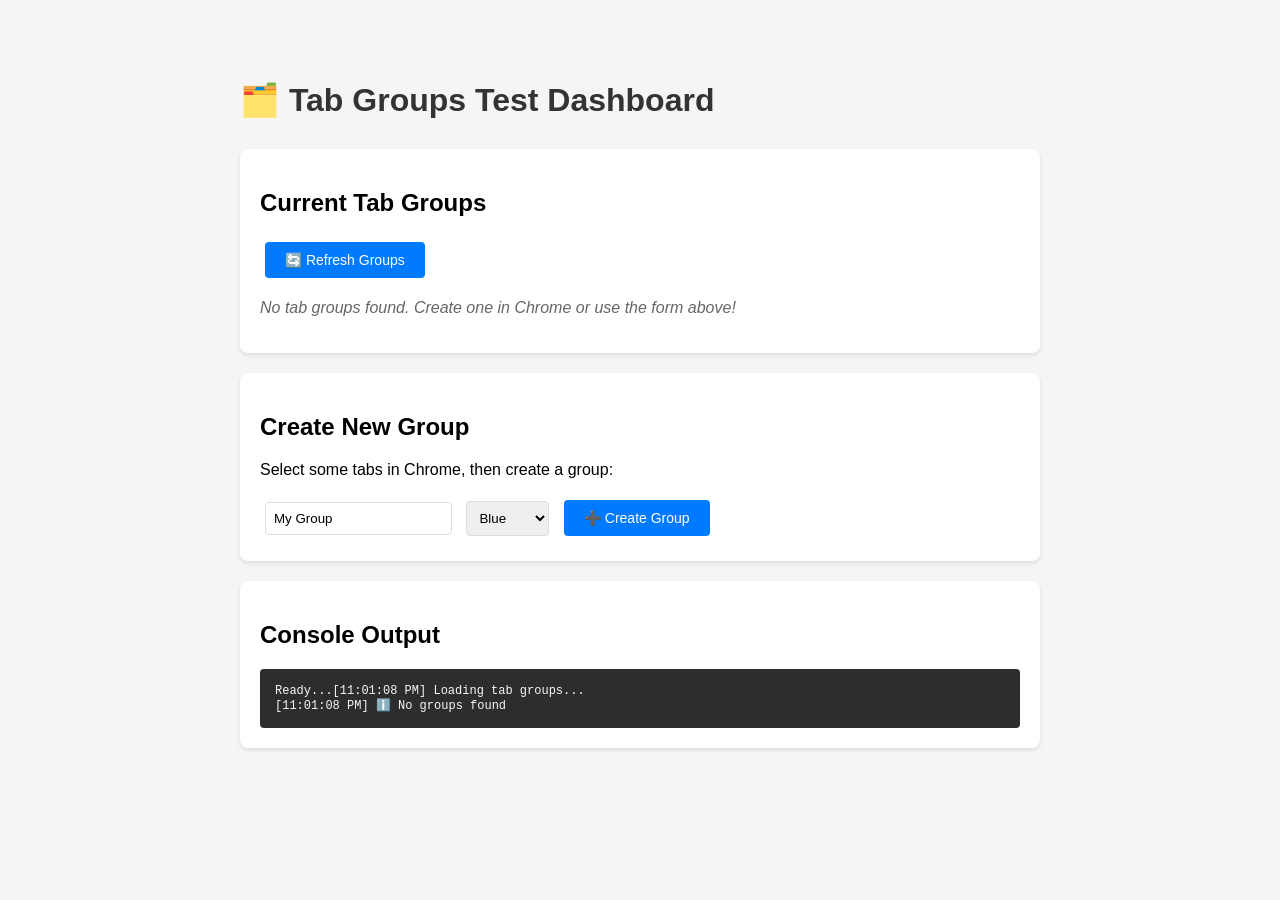
==== extension/test-groups.html @ a82e4549 "Add Chrome tab groups two-way sync - Add tabGroups permission to manifest - Implement tab groups API" ====
<!DOCTYPE html>
<html lang="en">
<head>
  <meta charset="UTF-8">
  <meta name="viewport" content="width=device-width, initial-scale=1.0">
  <title>Tab Groups Test</title>
  <style>
    body {
      font-family: -apple-system, BlinkMacSystemFont, 'Segoe UI', Roboto, sans-serif;
      max-width: 800px;
      margin: 40px auto;
      padding: 20px;
      background: #f5f5f5;
    }
    h1 {
      color: #333;
      margin-bottom: 30px;
    }
    .section {
      background: white;
      padding: 20px;
      margin-bottom: 20px;
      border-radius: 8px;
      box-shadow: 0 2px 4px rgba(0,0,0,0.1);
    }
    button {
      background: #007bff;
      color: white;
      border: none;
      padding: 10px 20px;
      border-radius: 4px;
      cursor: pointer;
      margin: 5px;
      font-size: 14px;
    }
    button:hover {
      background: #0056b3;
    }
    .group {
      background: #f8f9fa;
      padding: 15px;
      margin: 10px 0;
      border-radius: 6px;
      border-left: 4px solid #007bff;
    }
    .group-header {
      font-weight: bold;
      margin-bottom: 10px;
      display: flex;
      align-items: center;
      gap: 10px;
    }
    .color-badge {
      width: 20px;
      height: 20px;
      border-radius: 50%;
      display: inline-block;
    }
    .tab-item {
      padding: 5px 10px;
      margin: 5px 0;
      background: white;
      border-radius: 4px;
      font-size: 13px;
    }
    #output {
      background: #2d2d2d;
      color: #f8f8f2;
      padding: 15px;
      border-radius: 4px;
      font-family: 'Courier New', monospace;
      font-size: 12px;
      max-height: 300px;
      overflow-y: auto;
      white-space: pre-wrap;
    }
    input, select {
      padding: 8px;
      margin: 5px;
      border: 1px solid #ddd;
      border-radius: 4px;
    }
  </style>
</head>
<body>
  <h1>🗂️ Tab Groups Test Dashboard</h1>

  <div class="section">
    <h2>Current Tab Groups</h2>
    <button onclick="loadGroups()">🔄 Refresh Groups</button>
    <div id="groups-container"></div>
  </div>

  <div class="section">
    <h2>Create New Group</h2>
    <p>Select some tabs in Chrome, then create a group:</p>
    <input type="text" id="group-title" placeholder="Group title" value="My Group">
    <select id="group-color">
      <option value="grey">Grey</option>
      <option value="blue" selected>Blue</option>
      <option value="red">Red</option>
      <option value="yellow">Yellow</option>
      <option value="green">Green</option>
      <option value="pink">Pink</option>
      <option value="purple">Purple</option>
      <option value="cyan">Cyan</option>
      <option value="orange">Orange</option>
    </select>
    <button onclick="createGroupFromSelection()">➕ Create Group</button>
  </div>

  <div class="section">
    <h2>Console Output</h2>
    <div id="output">Ready...</div>
  </div>

  <script>
    const colors = {
      grey: '#5f6368',
      blue: '#1a73e8',
      red: '#d93025',
      yellow: '#f9ab00',
      green: '#188038',
      pink: '#d01884',
      purple: '#9334e6',
      cyan: '#007b83',
      orange: '#e8710a'
    };

    function log(message) {
      const output = document.getElementById('output');
      const timestamp = new Date().toLocaleTimeString();
      output.textContent += `[${timestamp}] ${message}\n`;
      output.scrollTop = output.scrollHeight;
    }

    async function sendMessage(action, payload = {}) {
      return new Promise((resolve) => {
        const messageId = Math.random().toString(36).substring(7);

        const handler = (event) => {
          if (event.data.messageId === messageId) {
            window.removeEventListener('message', handler);
            resolve(event.data);
          }
        };

        window.addEventListener('message', handler);
        window.parent.postMessage({ messageId, action, ...payload }, '*');

        setTimeout(() => {
          window.removeEventListener('message', handler);
          resolve({ error: 'Timeout' });
        }, 5000);
      });
    }

    async function loadGroups() {
      log('Loading tab groups...');
      const response = await sendMessage('getTabGroups');

      if (response.error) {
        log('❌ Error: ' + response.error);
        return;
      }

      const container = document.getElementById('groups-container');

      if (!response.groups || response.groups.length === 0) {
        container.innerHTML = '<p style="color: #666; font-style: italic;">No tab groups found. Create one in Chrome or use the form above!</p>';
        log('ℹ️ No groups found');
        return;
      }

      container.innerHTML = response.groups.map(group => `
        <div class="group">
          <div class="group-header">
            <span class="color-badge" style="background: ${colors[group.color] || '#ccc'}"></span>
            <span>${group.title || 'Untitled Group'}</span>
            <span style="color: #666; font-size: 12px;">(${group.tabs.length} tabs)</span>
            ${group.collapsed ? '<span style="color: #999; font-size: 12px;">collapsed</span>' : ''}
          </div>
          ${group.tabs.map(tab => `
            <div class="tab-item">${tab.title || tab.url}</div>
          `).join('')}
          <div style="margin-top: 10px;">
            <button onclick="toggleCollapse(${group.id}, ${!group.collapsed})">
              ${group.collapsed ? '📂 Expand' : '📁 Collapse'}
            </button>
            <button onclick="updateGroupTitle(${group.id})">✏️ Rename</button>
          </div>
        </div>
      `).join('');

      log(`✅ Loaded ${response.groups.length} groups`);
    }

    async function createGroupFromSelection() {
      log('Getting current tabs...');
      const tabsResponse = await sendMessage('getTabs');

      if (tabsResponse.error) {
        log('❌ Error getting tabs: ' + tabsResponse.error);
        return;
      }

      // Get ungrouped tabs from current window
      const currentWindow = tabsResponse.tabs.find(t => t.active)?.windowId;
      const ungroupedTabs = tabsResponse.tabs.filter(t =>
        t.windowId === currentWindow && !t.groupId && !t.isTabOut
      );

      if (ungroupedTabs.length === 0) {
        log('❌ No ungrouped tabs found in current window');
        alert('No ungrouped tabs found. Please open some tabs first!');
        return;
      }

      // Take first 3 ungrouped tabs as an example
      const tabIds = ungroupedTabs.slice(0, 3).map(t => t.id);
      const title = document.getElementById('group-title').value;
      const color = document.getElementById('group-color').value;

      log(`Creating group "${title}" with ${tabIds.length} tabs...`);

      const response = await sendMessage('createTabGroup', {
        tabIds,
        properties: { title, color, collapsed: false }
      });

      if (response.error) {
        log('❌ Error: ' + response.error);
        return;
      }

      log(`✅ Created group #${response.groupId}`);
      setTimeout(loadGroups, 500);
    }

    async function toggleCollapse(groupId, collapsed) {
      log(`${collapsed ? 'Collapsing' : 'Expanding'} group #${groupId}...`);

      const response = await sendMessage('updateTabGroup', {
        groupId,
        properties: { collapsed }
      });

      if (response.error) {
        log('❌ Error: ' + response.error);
        return;
      }

      log('✅ Updated');
      setTimeout(loadGroups, 300);
    }

    async function updateGroupTitle(groupId) {
      const newTitle = prompt('Enter new group title:');
      if (!newTitle) return;

      log(`Renaming group #${groupId}...`);

      const response = await sendMessage('updateTabGroup', {
        groupId,
        properties: { title: newTitle }
      });

      if (response.error) {
        log('❌ Error: ' + response.error);
        return;
      }

      log('✅ Renamed');
      setTimeout(loadGroups, 300);
    }

    // Auto-load groups on page load
    setTimeout(loadGroups, 500);
  </script>
</body>
</html>
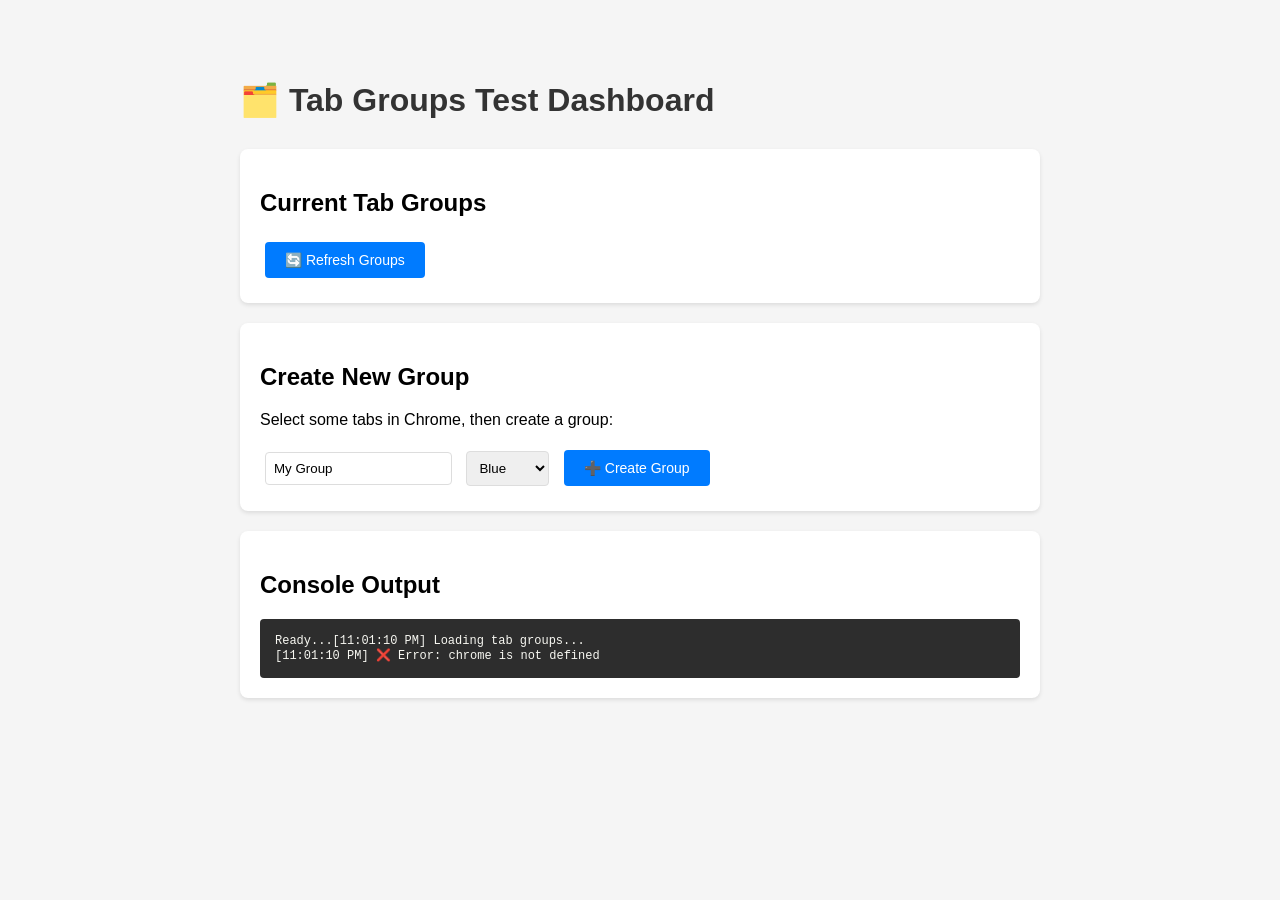
==== commit 8c64556b: "Fix test-groups.html to use Chrome APIs directly - Removed postMessage dependency - Now calls chrome" ====
--- a/extension/test-groups.html
+++ b/extension/test-groups.html
@@ -134,124 +134,131 @@
       output.scrollTop = output.scrollHeight;
     }
 
-    async function sendMessage(action, payload = {}) {
-      return new Promise((resolve) => {
-        const messageId = Math.random().toString(36).substring(7);
-
-        const handler = (event) => {
-          if (event.data.messageId === messageId) {
-            window.removeEventListener('message', handler);
-            resolve(event.data);
-          }
-        };
-
-        window.addEventListener('message', handler);
-        window.parent.postMessage({ messageId, action, ...payload }, '*');
-
-        setTimeout(() => {
-          window.removeEventListener('message', handler);
-          resolve({ error: 'Timeout' });
-        }, 5000);
-      });
-    }
-
     async function loadGroups() {
       log('Loading tab groups...');
-      const response = await sendMessage('getTabGroups');
-
-      if (response.error) {
-        log('❌ Error: ' + response.error);
-        return;
-      }
-
-      const container = document.getElementById('groups-container');
-
-      if (!response.groups || response.groups.length === 0) {
-        container.innerHTML = '<p style="color: #666; font-style: italic;">No tab groups found. Create one in Chrome or use the form above!</p>';
-        log('ℹ️ No groups found');
-        return;
-      }
-
-      container.innerHTML = response.groups.map(group => `
-        <div class="group">
-          <div class="group-header">
-            <span class="color-badge" style="background: ${colors[group.color] || '#ccc'}"></span>
-            <span>${group.title || 'Untitled Group'}</span>
-            <span style="color: #666; font-size: 12px;">(${group.tabs.length} tabs)</span>
-            ${group.collapsed ? '<span style="color: #999; font-size: 12px;">collapsed</span>' : ''}
+
+      try {
+        const allTabs = await chrome.tabs.query({});
+        const allGroups = await chrome.tabGroups.query({});
+
+        // Create a map of groupId -> group metadata
+        const groupsMap = new Map();
+        for (const group of allGroups) {
+          groupsMap.set(group.id, {
+            id: group.id,
+            title: group.title || '',
+            color: group.color,
+            collapsed: group.collapsed,
+            windowId: group.windowId,
+            tabs: []
+          });
+        }
+
+        // Add tabs to their respective groups
+        for (const tab of allTabs) {
+          if (tab.groupId !== chrome.tabGroups.TAB_GROUP_ID_NONE) {
+            const group = groupsMap.get(tab.groupId);
+            if (group) {
+              group.tabs.push({
+                id: tab.id,
+                url: tab.url,
+                title: tab.title,
+                active: tab.active,
+                windowId: tab.windowId
+              });
+            }
+          }
+        }
+
+        const groups = Array.from(groupsMap.values());
+        const container = document.getElementById('groups-container');
+
+        if (groups.length === 0) {
+          container.innerHTML = '<p style="color: #666; font-style: italic;">No tab groups found. Create one in Chrome or use the form above!</p>';
+          log('ℹ️ No groups found');
+          return;
+        }
+
+        container.innerHTML = groups.map(group => `
+          <div class="group">
+            <div class="group-header">
+              <span class="color-badge" style="background: ${colors[group.color] || '#ccc'}"></span>
+              <span>${group.title || 'Untitled Group'}</span>
+              <span style="color: #666; font-size: 12px;">(${group.tabs.length} tabs)</span>
+              ${group.collapsed ? '<span style="color: #999; font-size: 12px;">collapsed</span>' : ''}
+            </div>
+            ${group.tabs.map(tab => `
+              <div class="tab-item">${tab.title || tab.url}</div>
+            `).join('')}
+            <div style="margin-top: 10px;">
+              <button onclick="toggleCollapse(${group.id}, ${!group.collapsed})">
+                ${group.collapsed ? '📂 Expand' : '📁 Collapse'}
+              </button>
+              <button onclick="updateGroupTitle(${group.id})">✏️ Rename</button>
+            </div>
           </div>
-          ${group.tabs.map(tab => `
-            <div class="tab-item">${tab.title || tab.url}</div>
-          `).join('')}
-          <div style="margin-top: 10px;">
-            <button onclick="toggleCollapse(${group.id}, ${!group.collapsed})">
-              ${group.collapsed ? '📂 Expand' : '📁 Collapse'}
-            </button>
-            <button onclick="updateGroupTitle(${group.id})">✏️ Rename</button>
-          </div>
-        </div>
-      `).join('');
-
-      log(`✅ Loaded ${response.groups.length} groups`);
+        `).join('');
+
+        log(`✅ Loaded ${groups.length} groups with ${allTabs.filter(t => t.groupId !== chrome.tabGroups.TAB_GROUP_ID_NONE).length} grouped tabs`);
+      } catch (error) {
+        log('❌ Error: ' + error.message);
+      }
     }
 
     async function createGroupFromSelection() {
       log('Getting current tabs...');
-      const tabsResponse = await sendMessage('getTabs');
-
-      if (tabsResponse.error) {
-        log('❌ Error getting tabs: ' + tabsResponse.error);
-        return;
-      }
-
-      // Get ungrouped tabs from current window
-      const currentWindow = tabsResponse.tabs.find(t => t.active)?.windowId;
-      const ungroupedTabs = tabsResponse.tabs.filter(t =>
-        t.windowId === currentWindow && !t.groupId && !t.isTabOut
-      );
-
-      if (ungroupedTabs.length === 0) {
-        log('❌ No ungrouped tabs found in current window');
-        alert('No ungrouped tabs found. Please open some tabs first!');
-        return;
-      }
-
-      // Take first 3 ungrouped tabs as an example
-      const tabIds = ungroupedTabs.slice(0, 3).map(t => t.id);
-      const title = document.getElementById('group-title').value;
-      const color = document.getElementById('group-color').value;
-
-      log(`Creating group "${title}" with ${tabIds.length} tabs...`);
-
-      const response = await sendMessage('createTabGroup', {
-        tabIds,
-        properties: { title, color, collapsed: false }
-      });
-
-      if (response.error) {
-        log('❌ Error: ' + response.error);
-        return;
-      }
-
-      log(`✅ Created group #${response.groupId}`);
-      setTimeout(loadGroups, 500);
+
+      try {
+        const allTabs = await chrome.tabs.query({});
+        const currentWindow = await chrome.windows.getCurrent();
+
+        // Get ungrouped tabs from current window
+        const ungroupedTabs = allTabs.filter(t =>
+          t.windowId === currentWindow.id &&
+          t.groupId === chrome.tabGroups.TAB_GROUP_ID_NONE &&
+          !t.url.startsWith('chrome-extension://')
+        );
+
+        if (ungroupedTabs.length === 0) {
+          log('❌ No ungrouped tabs found in current window');
+          alert('No ungrouped tabs found. Please open some tabs first!');
+          return;
+        }
+
+        // Take first 3 ungrouped tabs as an example
+        const tabIds = ungroupedTabs.slice(0, 3).map(t => t.id);
+        const title = document.getElementById('group-title').value;
+        const color = document.getElementById('group-color').value;
+
+        log(`Creating group "${title}" with ${tabIds.length} tabs...`);
+
+        // Create group
+        const groupId = await chrome.tabs.group({ tabIds });
+
+        // Update group properties
+        await chrome.tabGroups.update(groupId, {
+          title,
+          color,
+          collapsed: false
+        });
+
+        log(`✅ Created group #${groupId}`);
+        setTimeout(loadGroups, 500);
+      } catch (error) {
+        log('❌ Error: ' + error.message);
+      }
     }
 
     async function toggleCollapse(groupId, collapsed) {
       log(`${collapsed ? 'Collapsing' : 'Expanding'} group #${groupId}...`);
 
-      const response = await sendMessage('updateTabGroup', {
-        groupId,
-        properties: { collapsed }
-      });
-
-      if (response.error) {
-        log('❌ Error: ' + response.error);
-        return;
-      }
-
-      log('✅ Updated');
-      setTimeout(loadGroups, 300);
+      try {
+        await chrome.tabGroups.update(groupId, { collapsed });
+        log('✅ Updated');
+        setTimeout(loadGroups, 300);
+      } catch (error) {
+        log('❌ Error: ' + error.message);
+      }
     }
 
     async function updateGroupTitle(groupId) {
@@ -260,18 +267,13 @@
 
       log(`Renaming group #${groupId}...`);
 
-      const response = await sendMessage('updateTabGroup', {
-        groupId,
-        properties: { title: newTitle }
-      });
-
-      if (response.error) {
-        log('❌ Error: ' + response.error);
-        return;
-      }
-
-      log('✅ Renamed');
-      setTimeout(loadGroups, 300);
+      try {
+        await chrome.tabGroups.update(groupId, { title: newTitle });
+        log('✅ Renamed');
+        setTimeout(loadGroups, 300);
+      } catch (error) {
+        log('❌ Error: ' + error.message);
+      }
     }
 
     // Auto-load groups on page load
